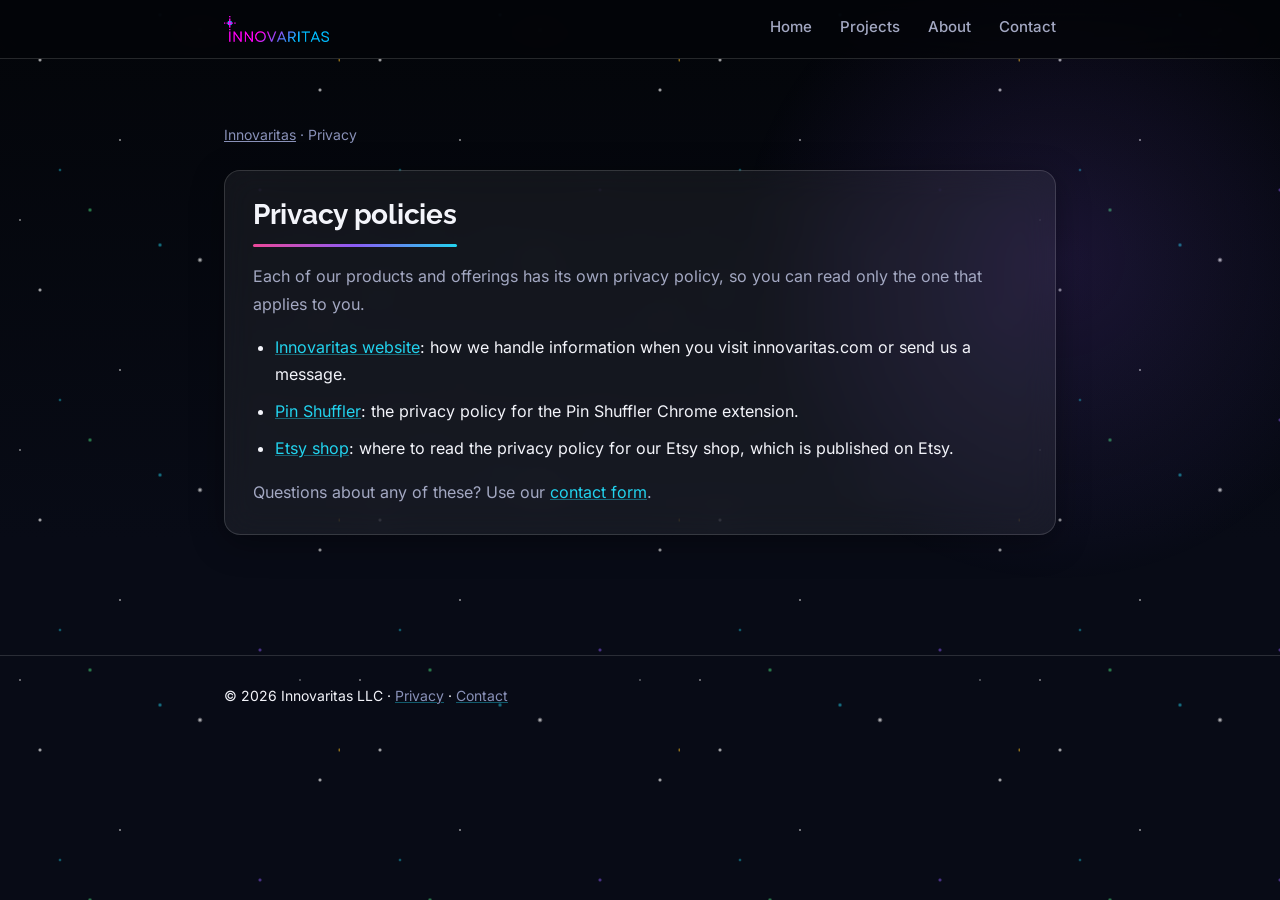
==== privacy/index.html @ 119f48ad "Add privacy policy pages, self-host fonts, and update footers - Add /privacy/ index, website policy," ====
<!DOCTYPE html>
<html lang="en">
<head>
  <meta charset="UTF-8" />
  <meta name="viewport" content="width=device-width, initial-scale=1.0" />
  <meta name="description" content="Privacy policies for Innovaritas LLC: the website, Pin Shuffler, and the Etsy shop." />
  <title>Privacy Policies | Innovaritas</title>
  <link rel="icon" href="/favicon.ico?v=2" sizes="16x16 32x32 48x48" />
  <link rel="icon" type="image/png" href="/assets/favicon-32.png?v=2" sizes="32x32" />
  <link rel="icon" type="image/png" href="/assets/favicon.png?v=2" sizes="512x512" />
  <link rel="apple-touch-icon" href="/assets/apple-touch-icon.png?v=2" />
  <link rel="stylesheet" href="/assets/style.css" />
</head>
<body>

  <a href="#main-content" class="skip-link">Skip to main content</a>

  <header class="site-header">
    <div class="wrap">
      <a class="logo" href="/"><img src="/assets/logo.png" alt="Innovaritas" /></a>
      <nav class="site-nav">
        <a href="/">Home</a>
        <a href="/projects.html">Projects</a>
        <a href="/about.html">About</a>
        <a href="/contact.html">Contact</a>
      </nav>
    </div>
  </header>

  <main id="main-content">
    <div class="wrap">

      <p class="crumb"><a href="/">Innovaritas</a> · Privacy</p>

      <div class="card policy">

        <h1 style="font-size:28px;">Privacy policies</h1>

        <p>Each of our products and offerings has its own privacy policy, so you can read only the one that applies to you.</p>

        <ul>
          <li><a href="/privacy/innovaritas.html">Innovaritas website</a>: how we handle information when you visit innovaritas.com or send us a message.</li>
          <li><a href="/privacy/pin-shuffler.html">Pin Shuffler</a>: the privacy policy for the Pin Shuffler Chrome extension.</li>
          <li><a href="/privacy/etsy-shop.html">Etsy shop</a>: where to read the privacy policy for our Etsy shop, which is published on Etsy.</li>
        </ul>

        <p>Questions about any of these? Use our <a href="/contact.html">contact form</a>.</p>

      </div>

    </div>
  </main>

  <footer class="site-footer">
    <div class="wrap">
      <p>© 2026 Innovaritas LLC · <a href="/privacy/">Privacy</a> · <a href="/contact.html">Contact</a></p>
    </div>
  </footer>

</body>
</html>
---- assets/style.css ----
/* Innovaritas site stylesheet — dark / futuristic / glassmorphism theme.
   Colors and type are the confirmed brand system:
   gradient magenta -> purple -> cyan, deep navy background,
   frosted-glass cards, Raleway headings + Inter body. */

/* Self-hosted fonts (latin subset, from Fontsource 5.3.0). Licenses: assets/fonts/*-OFL-LICENSE.txt */
@font-face {
  font-family: "Inter";
  font-style: normal;
  font-weight: 400;
  font-display: swap;
  src: url("/assets/fonts/inter-latin-400-normal.woff2") format("woff2");
  unicode-range: U+0000-00FF,U+0131,U+0152-0153,U+02BB-02BC,U+02C6,U+02DA,U+02DC,U+0304,U+0308,U+0329,U+2000-206F,U+20AC,U+2122,U+2191,U+2193,U+2212,U+2215,U+FEFF,U+FFFD;
}
@font-face {
  font-family: "Inter";
  font-style: normal;
  font-weight: 500;
  font-display: swap;
  src: url("/assets/fonts/inter-latin-500-normal.woff2") format("woff2");
  unicode-range: U+0000-00FF,U+0131,U+0152-0153,U+02BB-02BC,U+02C6,U+02DA,U+02DC,U+0304,U+0308,U+0329,U+2000-206F,U+20AC,U+2122,U+2191,U+2193,U+2212,U+2215,U+FEFF,U+FFFD;
}
@font-face {
  font-family: "Inter";
  font-style: normal;
  font-weight: 600;
  font-display: swap;
  src: url("/assets/fonts/inter-latin-600-normal.woff2") format("woff2");
  unicode-range: U+0000-00FF,U+0131,U+0152-0153,U+02BB-02BC,U+02C6,U+02DA,U+02DC,U+0304,U+0308,U+0329,U+2000-206F,U+20AC,U+2122,U+2191,U+2193,U+2212,U+2215,U+FEFF,U+FFFD;
}
@font-face {
  font-family: "Inter";
  font-style: normal;
  font-weight: 700;
  font-display: swap;
  src: url("/assets/fonts/inter-latin-700-normal.woff2") format("woff2");
  unicode-range: U+0000-00FF,U+0131,U+0152-0153,U+02BB-02BC,U+02C6,U+02DA,U+02DC,U+0304,U+0308,U+0329,U+2000-206F,U+20AC,U+2122,U+2191,U+2193,U+2212,U+2215,U+FEFF,U+FFFD;
}
@font-face {
  font-family: "Raleway";
  font-style: normal;
  font-weight: 600;
  font-display: swap;
  src: url("/assets/fonts/raleway-latin-600-normal.woff2") format("woff2");
  unicode-range: U+0000-00FF,U+0131,U+0152-0153,U+02BB-02BC,U+02C6,U+02DA,U+02DC,U+0304,U+0308,U+0329,U+2000-206F,U+20AC,U+2122,U+2191,U+2193,U+2212,U+2215,U+FEFF,U+FFFD;
}
@font-face {
  font-family: "Raleway";
  font-style: normal;
  font-weight: 700;
  font-display: swap;
  src: url("/assets/fonts/raleway-latin-700-normal.woff2") format("woff2");
  unicode-range: U+0000-00FF,U+0131,U+0152-0153,U+02BB-02BC,U+02C6,U+02DA,U+02DC,U+0304,U+0308,U+0329,U+2000-206F,U+20AC,U+2122,U+2191,U+2193,U+2212,U+2215,U+FEFF,U+FFFD;
}
@font-face {
  font-family: "Raleway";
  font-style: normal;
  font-weight: 800;
  font-display: swap;
  src: url("/assets/fonts/raleway-latin-800-normal.woff2") format("woff2");
  unicode-range: U+0000-00FF,U+0131,U+0152-0153,U+02BB-02BC,U+02C6,U+02DA,U+02DC,U+0304,U+0308,U+0329,U+2000-206F,U+20AC,U+2122,U+2191,U+2193,U+2212,U+2215,U+FEFF,U+FFFD;
}


:root {
  --magenta: #ec4899;
  --purple: #8b5cf6;
  --cyan: #22d3ee;
  --grad: linear-gradient(90deg, var(--magenta), var(--purple), var(--cyan));

  --bg-top: #030509;
  --bg-bottom: #080b16;

  --yellow: #fbbf24;
  --green: #4ade80;
  --orange: #fb923c;
  --red: #f43f5e;

  --text: #f3f4fa;
  --muted: #a3a8c2;
  /* Slightly lighter than the original design-system value so footer/meta
     text still clears WCAG AA (4.5:1) contrast when it sits on a glass
     card, not just on the plain background. */
  --muted-soft: #8991b8;

  --glass-bg: rgba(255, 255, 255, 0.06);
  --glass-bg-strong: rgba(255, 255, 255, 0.09);
  --glass-border: rgba(255, 255, 255, 0.14);

  --max-width: 880px;
  --radius: 16px;
}

* {
  box-sizing: border-box;
}

html {
  scroll-behavior: smooth;
}

/* Respect the OS-level "reduce motion" preference: turn off smooth
   scrolling and hover/transition animation for anyone who has that on. */
@media (prefers-reduced-motion: reduce) {
  html {
    scroll-behavior: auto;
  }

  * {
    animation-duration: 0.001ms !important;
    animation-iteration-count: 1 !important;
    transition-duration: 0.001ms !important;
    scroll-behavior: auto !important;
  }
}

/* Visible keyboard-focus ring, styled to match the brand instead of
   relying on (and possibly fighting with) each browser's default. Only
   shows for keyboard/assistive-tech focus, not mouse clicks. */
a:focus-visible,
button:focus-visible {
  outline: 2px solid var(--cyan);
  outline-offset: 3px;
  border-radius: 2px;
}

/* "Skip to content" link: invisible until a keyboard user tabs to it,
   then it jumps straight past the header/nav to the main content. */
.skip-link {
  position: absolute;
  left: 16px;
  top: -60px;
  z-index: 100;
  background: var(--bg-bottom);
  color: var(--text);
  border: 1px solid var(--glass-border);
  padding: 10px 18px;
  border-radius: 8px;
  text-decoration: none;
  font-size: 14px;
  font-weight: 600;
  transition: top 0.2s ease;
}

.skip-link:focus {
  top: 16px;
}

body {
  margin: 0;
  font-family: "Inter", -apple-system, BlinkMacSystemFont, "Segoe UI", Roboto, sans-serif;
  color: var(--text);
  background: linear-gradient(180deg, var(--bg-top), var(--bg-bottom) 60%);
  background-attachment: fixed;
  line-height: 1.7;
  min-height: 100vh;
  position: relative;
}

/* Starfield: layered soft dots, tiled, fixed behind all content */
body::before {
  content: "";
  position: fixed;
  inset: 0;
  z-index: -1;
  pointer-events: none;
  background-image:
    radial-gradient(2.2px 2.2px at 40px 60px, rgba(255, 255, 255, 1), transparent),
    radial-gradient(1.6px 1.6px at 120px 140px, rgba(255, 255, 255, 0.85), transparent),
    radial-gradient(2.8px 2.8px at 200px 30px, rgba(255, 255, 255, 0.95), transparent),
    radial-gradient(2.2px 2.2px at 260px 190px, rgba(139, 92, 246, 0.8), transparent),
    radial-gradient(2.2px 2.2px at 320px 90px, rgba(255, 255, 255, 1), transparent),
    radial-gradient(1.6px 1.6px at 20px 220px, rgba(255, 255, 255, 0.75), transparent),
    radial-gradient(1.8px 1.8px at 60px 170px, rgba(34, 211, 238, 0.7), transparent),
    radial-gradient(1.4px 1.4px at 300px 220px, rgba(255, 255, 255, 0.6), transparent),
    radial-gradient(2.4px 2.4px at 340px 60px, rgba(251, 191, 36, 0.85), transparent),
    radial-gradient(2.4px 2.4px at 90px 210px, rgba(74, 222, 128, 0.8), transparent),
    radial-gradient(2.4px 2.4px at 220px 235px, rgba(236, 72, 153, 0.75), transparent),
    radial-gradient(2.4px 2.4px at 160px 15px, rgba(34, 211, 238, 0.75), transparent);
  background-repeat: repeat;
  background-size: 340px 230px;
  opacity: 0.9;
}

/* Soft gradient glow accent, purely decorative */
body::after {
  content: "";
  position: fixed;
  top: -10%;
  right: -10%;
  z-index: -1;
  width: 60vw;
  height: 60vw;
  max-width: 700px;
  max-height: 700px;
  background: radial-gradient(circle, rgba(139, 92, 246, 0.16), transparent 65%);
  pointer-events: none;
}

.wrap {
  max-width: var(--max-width);
  margin: 0 auto;
  padding: 0 24px;
}

h1, h2, h3, h4 {
  font-family: "Raleway", "Inter", sans-serif;
  font-weight: 700;
  letter-spacing: -0.01em;
  margin: 0 0 16px;
  color: var(--text);
}

/* ---------- Header ---------- */

header.site-header {
  position: sticky;
  top: 0;
  z-index: 20;
  background: rgba(3, 5, 9, 0.75);
  backdrop-filter: blur(14px);
  -webkit-backdrop-filter: blur(14px);
  border-bottom: 1px solid var(--glass-border);
}

header.site-header .wrap {
  display: flex;
  align-items: center;
  justify-content: space-between;
  flex-wrap: wrap;
  gap: 12px;
  padding-top: 14px;
  padding-bottom: 14px;
}

.logo {
  display: flex;
  align-items: center;
}

.logo img {
  height: 26px;
  width: auto;
  display: block;
}

nav.site-nav {
  display: flex;
  gap: 28px;
  flex-wrap: wrap;
}

nav.site-nav a {
  color: var(--muted);
  text-decoration: none;
  font-size: 15px;
  font-weight: 500;
  position: relative;
  padding-bottom: 4px;
  transition: color 0.2s ease;
}

nav.site-nav a:hover {
  color: var(--text);
}

nav.site-nav a.active {
  color: var(--text);
}

nav.site-nav a.active::after {
  content: "";
  position: absolute;
  left: 0;
  right: 0;
  bottom: -2px;
  height: 2px;
  border-radius: 2px;
  background: var(--grad);
}

/* ---------- Main content ---------- */

main {
  padding: 64px 0 96px;
  position: relative;
  z-index: 1;
}

h1 {
  font-size: 40px;
  line-height: 1.15;
  color: var(--text);
  display: inline-block;
  position: relative;
  padding-bottom: 16px;
}

h1::after {
  content: "";
  position: absolute;
  left: 0;
  right: 0;
  bottom: 0;
  height: 3px;
  border-radius: 2px;
  background: var(--grad);
}

h2 {
  font-size: 22px;
  margin: 48px 0 14px;
}

h3 {
  font-size: 19px;
  margin: 0 0 8px;
}

p {
  margin: 0 0 16px;
  color: var(--text);
}

.lede {
  font-size: 18px;
  color: var(--muted);
  max-width: 60ch;
}

a {
  color: var(--cyan);
  text-decoration-color: rgba(34, 211, 238, 0.4);
}

a:hover {
  text-decoration-color: currentColor;
}

/* ---------- Glass components ---------- */

.card {
  background: var(--glass-bg);
  border: 1px solid var(--glass-border);
  border-radius: var(--radius);
  backdrop-filter: blur(16px);
  -webkit-backdrop-filter: blur(16px);
  box-shadow: 0 8px 32px rgba(0, 0, 0, 0.35);
}

.card {
  padding: 28px;
  margin-bottom: 24px;
  transition: transform 0.2s ease, background 0.2s ease, border-color 0.2s ease;
}

.card:hover {
  background: var(--glass-bg-strong);
  border-color: rgba(255, 255, 255, 0.22);
  transform: translateY(-2px);
}

.card h3 {
  margin-top: 4px;
}

.project-logo {
  height: 38px;
  width: auto;
  display: block;
  margin: 2px 0 18px;
}

/* CTA pill: glass "badge button" matching the Pin Shuffler Pinterest
   marketing pins (icon + name + store line, rounded-full glass card). */
.cta-pill {
  display: inline-flex;
  align-items: center;
  gap: 14px;
  padding: 10px 22px 10px 10px;
  margin: 4px 0 18px;
  border-radius: 999px;
  background: rgba(255, 255, 255, 0.08);
  border: 1px solid rgba(255, 255, 255, 0.28);
  backdrop-filter: blur(16px);
  -webkit-backdrop-filter: blur(16px);
  text-decoration: none;
  transition: background 0.2s ease, border-color 0.2s ease, transform 0.2s ease;
}

.cta-pill:hover {
  background: rgba(255, 255, 255, 0.14);
  border-color: rgba(255, 255, 255, 0.42);
  transform: translateY(-2px);
}

.cta-pill-icon {
  width: 52px;
  height: 52px;
  flex-shrink: 0;
  display: block;
}

.cta-pill-text {
  display: flex;
  flex-direction: column;
  line-height: 1.35;
}

.cta-pill-title {
  font-family: "Raleway", "Inter", sans-serif;
  font-weight: 800;
  font-size: 17px;
  color: var(--text);
}

.cta-pill-sub {
  font-size: 13px;
  color: #EAE2FA;
}

.screenshot {
  display: block;
  width: 100%;
  height: auto;
  border-radius: 12px;
  border: 1px solid var(--glass-border);
  margin: 4px 0 18px;
}

/* Visually hidden but still readable by screen readers — used when a
   heading's text is already shown as part of a logo image. */
.sr-only {
  position: absolute;
  width: 1px;
  height: 1px;
  padding: 0;
  margin: -1px;
  overflow: hidden;
  clip: rect(0, 0, 0, 0);
  white-space: nowrap;
  border: 0;
}

.card-head h3 {
  margin-top: 0;
}

.card p {
  color: var(--muted);
  margin-bottom: 12px;
}

.card p:last-child {
  margin-bottom: 0;
}

.badge {
  display: block;
  width: fit-content;
  font-size: 11px;
  font-weight: 700;
  letter-spacing: 0.04em;
  text-transform: uppercase;
  padding: 4px 12px;
  border-radius: 999px;
  margin-bottom: 12px;
  border: 1px solid transparent;
}

.badge.live {
  color: var(--green);
  background: rgba(74, 222, 128, 0.12);
  border-color: rgba(74, 222, 128, 0.35);
}

.badge.dev {
  color: var(--orange);
  background: rgba(251, 146, 60, 0.12);
  border-color: rgba(251, 146, 60, 0.35);
}

.badge.soon {
  color: var(--yellow);
  background: rgba(251, 191, 36, 0.12);
  border-color: rgba(251, 191, 36, 0.35);
}

.crumb {
  font-size: 14px;
  color: var(--muted-soft);
  margin-bottom: 24px;
}

.crumb a {
  color: var(--muted-soft);
  text-decoration: underline;
}

ul.plain {
  padding-left: 20px;
}

ul.plain li {
  margin-bottom: 8px;
  color: var(--text);
}

/* ---------- Long-form / policy content ---------- */

code {
  background: rgba(255, 255, 255, 0.08);
  padding: 1px 6px;
  border-radius: 4px;
  font-size: 0.9em;
  color: var(--text);
}

hr {
  border: none;
  border-top: 1px solid var(--glass-border);
  margin: 40px 0 20px;
}

.meta {
  color: var(--muted-soft);
  font-size: 14px;
}

.policy ul,
.policy ol {
  padding-left: 22px;
}

.policy li {
  margin-bottom: 10px;
  color: var(--text);
}

.policy h2:first-of-type {
  margin-top: 8px;
}

/* ---------- Footer ---------- */

footer.site-footer {
  position: relative;
  z-index: 1;
  border-top: 1px solid var(--glass-border);
  padding: 28px 0;
  color: var(--muted-soft);
  font-size: 14px;
}

footer.site-footer a {
  color: var(--muted-soft);
}

footer.site-footer a:hover {
  color: var(--muted);
}

/* ---------- Homepage hero ---------- */

.hero-grid {
  display: grid;
  grid-template-columns: 1.1fr 0.9fr;
  gap: 48px;
  align-items: center;
  padding: 8px 0 4px;
}

.hero-copy .hero-heading {
  display: block;
  font-size: 44px;
  line-height: 1.18;
  padding-bottom: 0;
  margin-bottom: 20px;
}

.hero-copy .hero-heading::after {
  content: none;
}

.hero-underline {
  text-decoration: underline;
  text-decoration-color: var(--yellow);
  text-decoration-thickness: 4px;
  text-underline-offset: 6px;
}

.hero-copy .lede {
  max-width: 46ch;
  margin-bottom: 28px;
}

.hero-cta-row {
  display: flex;
  flex-wrap: wrap;
  gap: 14px;
}

.hero-cta-row .btn {
  background:
    linear-gradient(rgba(5, 7, 14, 0.92), rgba(5, 7, 14, 0.92)) padding-box,
    var(--grad) border-box;
  border: 1px solid transparent;
  color: var(--text);
}

.hero-cta-row .btn:hover {
  filter: none;
  box-shadow: 0 10px 26px -10px rgba(139, 92, 246, 0.55);
}

.hero-cta-row .btn-secondary {
  background: transparent;
  border: 1px solid var(--glass-border);
  color: var(--text);
}

.hero-cta-row .btn-secondary:hover {
  filter: none;
  background: rgba(255, 255, 255, 0.08);
  border-color: rgba(255, 255, 255, 0.32);
}

/* Card stack: Pin Shuffler (live) starts centered, with the two
   "in progress" placeholders fanned one on each side, like a hand of
   cards. Every card is a real <button> — click (or Tab + Enter/Space) a
   side card to bring it to the center; click the centered card again to
   open its project, for the one card that has somewhere to go. Layout
   defaults (data-pos) are set directly in the HTML too, so the fan still
   looks right even if hero-stack.js fails to load; only the click
   interaction depends on the script. */
.hero-stack {
  position: relative;
  height: 340px;
}

.stack-card {
  position: absolute;
  top: 50%;
  left: 50%;
  width: 210px;
  aspect-ratio: 2 / 3;
  margin: 0;
  padding: 24px;
  border-radius: var(--radius);
  border: 1px solid var(--glass-border);
  background: var(--glass-bg);
  backdrop-filter: blur(16px);
  -webkit-backdrop-filter: blur(16px);
  box-shadow: 0 12px 36px rgba(0, 0, 0, 0.4);
  font: inherit;
  color: inherit;
  text-align: center;
  cursor: pointer;
  transition: transform 0.4s cubic-bezier(0.2, 0.8, 0.2, 1), opacity 0.3s ease;
}

.stack-card:focus-visible {
  outline: 2px solid var(--cyan);
  outline-offset: 3px;
  border-radius: var(--radius);
}

.stack-card[data-pos="center"] {
  transform: translate(-50%, -50%) rotate(0deg) scale(1);
  z-index: 3;
  opacity: 1;
}

.stack-card[data-pos="center"]:not([data-href]) {
  cursor: default;
}

.stack-card[data-pos="left"] {
  transform: translate(-50%, -50%) translate(-118px, 16px) rotate(-9deg) scale(0.86);
  z-index: 1;
  opacity: 0.75;
}

.stack-card[data-pos="right"] {
  transform: translate(-50%, -50%) translate(118px, 16px) rotate(9deg) scale(0.86);
  z-index: 1;
  opacity: 0.75;
}

.stack-card[data-pos="left"]:hover,
.stack-card[data-pos="right"]:hover,
.stack-card[data-pos="left"]:focus-visible,
.stack-card[data-pos="right"]:focus-visible {
  opacity: 1;
}

.stack-live {
  padding: 0;
  overflow: hidden;
}

.stack-live img {
  display: block;
  width: 100%;
  height: 100%;
  object-fit: cover;
}

.stack-ghost {
  display: flex;
  flex-direction: column;
  align-items: center;
  justify-content: center;
  gap: 6px;
  border-style: dashed;
  background: rgba(255, 255, 255, 0.03);
}

.stack-caption {
  position: absolute;
  left: 8px;
  bottom: 8px;
  display: inline-flex;
  align-items: center;
  gap: 6px;
  padding: 5px 12px 5px 8px;
  border-radius: 999px;
  background: rgba(3, 5, 9, 0.72);
  border: 1px solid rgba(255, 255, 255, 0.22);
  backdrop-filter: blur(8px);
  -webkit-backdrop-filter: blur(8px);
  font-size: 12px;
  font-weight: 600;
  color: var(--text);
}

.stack-caption .dot {
  width: 6px;
  height: 6px;
  border-radius: 50%;
  background: var(--green);
  box-shadow: 0 0 6px var(--green);
}

.ghost-name {
  font-family: "Raleway", "Inter", sans-serif;
  font-weight: 700;
  font-size: 14px;
  color: var(--text);
}

.ghost-tagline {
  font-size: 12px;
  color: var(--muted-soft);
  line-height: 1.4;
}

@media (max-width: 760px) {
  .hero-grid {
    grid-template-columns: 1fr;
    gap: 40px;
  }

  .hero-copy .hero-heading {
    font-size: 34px;
  }

  .hero-stack {
    height: 300px;
  }

  .stack-card {
    width: 170px;
  }

  .stack-card[data-pos="left"] {
    transform: translate(-50%, -50%) translate(-88px, 14px) rotate(-9deg) scale(0.86);
  }

  .stack-card[data-pos="right"] {
    transform: translate(-50%, -50%) translate(88px, 14px) rotate(9deg) scale(0.86);
  }
}

/* Narrow phones (and any browser zoomed in enough to reach an equivalent
   width, per WCAG's 320px reflow checkpoint): the 760px breakpoint's fan
   spread pushes the outer two cards partly off-screen below ~355px wide.
   Pull the side cards in closer so all three stay fully on screen, without
   changing anything above this width. */
@media (max-width: 380px) {
  .stack-card[data-pos="left"] {
    transform: translate(-50%, -50%) translate(-64px, 14px) rotate(-9deg) scale(0.86);
  }

  .stack-card[data-pos="right"] {
    transform: translate(-50%, -50%) translate(64px, 14px) rotate(9deg) scale(0.86);
  }
}

/* ---------- Responsive ---------- */

@media (max-width: 640px) {
  h1 {
    font-size: 32px;
  }

  main {
    padding: 44px 0 72px;
  }

  header.site-header .wrap {
    justify-content: center;
    text-align: center;
  }

  nav.site-nav {
    justify-content: center;
    gap: 18px;
  }
}

/* ---------- Contact form ---------- */

.contact-form .field {
  margin-bottom: 20px;
}

/* Labels use full --text rather than --muted so they stay well clear of
   the WCAG AA 4.5:1 bar against the glass card behind them. */
.contact-form label {
  display: block;
  margin-bottom: 6px;
  font-size: 14px;
  font-weight: 600;
  color: var(--text);
}

.contact-form input,
.contact-form select,
.contact-form textarea {
  width: 100%;
  box-sizing: border-box;
  padding: 12px 14px;
  font-family: inherit;
  font-size: 16px;
  line-height: 1.5;
  color: var(--text);
  background: rgba(255, 255, 255, 0.04);
  border: 1px solid var(--glass-border);
  border-radius: 10px;
  transition: border-color 0.2s ease, background 0.2s ease;
}

/* Native dropdown with a custom arrow. color-scheme: dark keeps the open
   list readable in dark mode; the option colors cover browsers that ignore it. */
.contact-form select {
  appearance: none;
  -webkit-appearance: none;
  color-scheme: dark;
  padding-right: 42px;
  cursor: pointer;
  background-image: url("data:image/svg+xml,%3Csvg xmlns='http://www.w3.org/2000/svg' width='14' height='9' viewBox='0 0 14 9' fill='none' stroke='%23f3f4fa' stroke-width='2' stroke-linecap='round' stroke-linejoin='round'%3E%3Cpath d='M1 1.5l6 6 6-6'/%3E%3C/svg%3E");
  background-repeat: no-repeat;
  background-position: right 16px center;
}

.contact-form select option {
  background: #0d1120;
  color: var(--text);
}

.contact-form textarea {
  resize: vertical;
  min-height: 140px;
}

/* --muted-soft is the lightest tone that still clears AA; anything dimmer
   makes placeholder text fail contrast on this background. */
.contact-form input::placeholder,
.contact-form textarea::placeholder {
  color: var(--muted-soft);
}

/* Plain :focus, not :focus-visible — text fields warrant a visible focus
   indicator for mouse users too, not only keyboard navigation. */
.contact-form input:focus,
.contact-form select:focus,
.contact-form textarea:focus {
  outline: 2px solid var(--cyan);
  outline-offset: 2px;
  border-color: transparent;
  background: rgba(255, 255, 255, 0.07);
}

.btn {
  display: inline-block;
  padding: 13px 30px;
  font-family: inherit;
  font-size: 15px;
  font-weight: 700;
  color: #0b0616;
  background: var(--grad);
  border: 0;
  border-radius: 10px;
  cursor: pointer;
  text-decoration: none;
  transition: transform 0.2s ease, filter 0.2s ease;
}

.btn:hover {
  filter: brightness(1.1);
  transform: translateY(-2px);
}

/* Honeypot: hidden from everyone. Bots fill it in and get discarded;
   the field is also aria-hidden and untabbable in the markup so it is
   never announced to or reachable by assistive tech. */
.hp {
  display: none;
}

/* Short privacy note above the contact form's submit button. */
.contact-form .form-note {
  margin: 4px 0 16px;
  font-size: 14px;
  color: var(--muted);
}
.contact-form .form-note a {
  color: var(--text);
  text-decoration: underline;
}
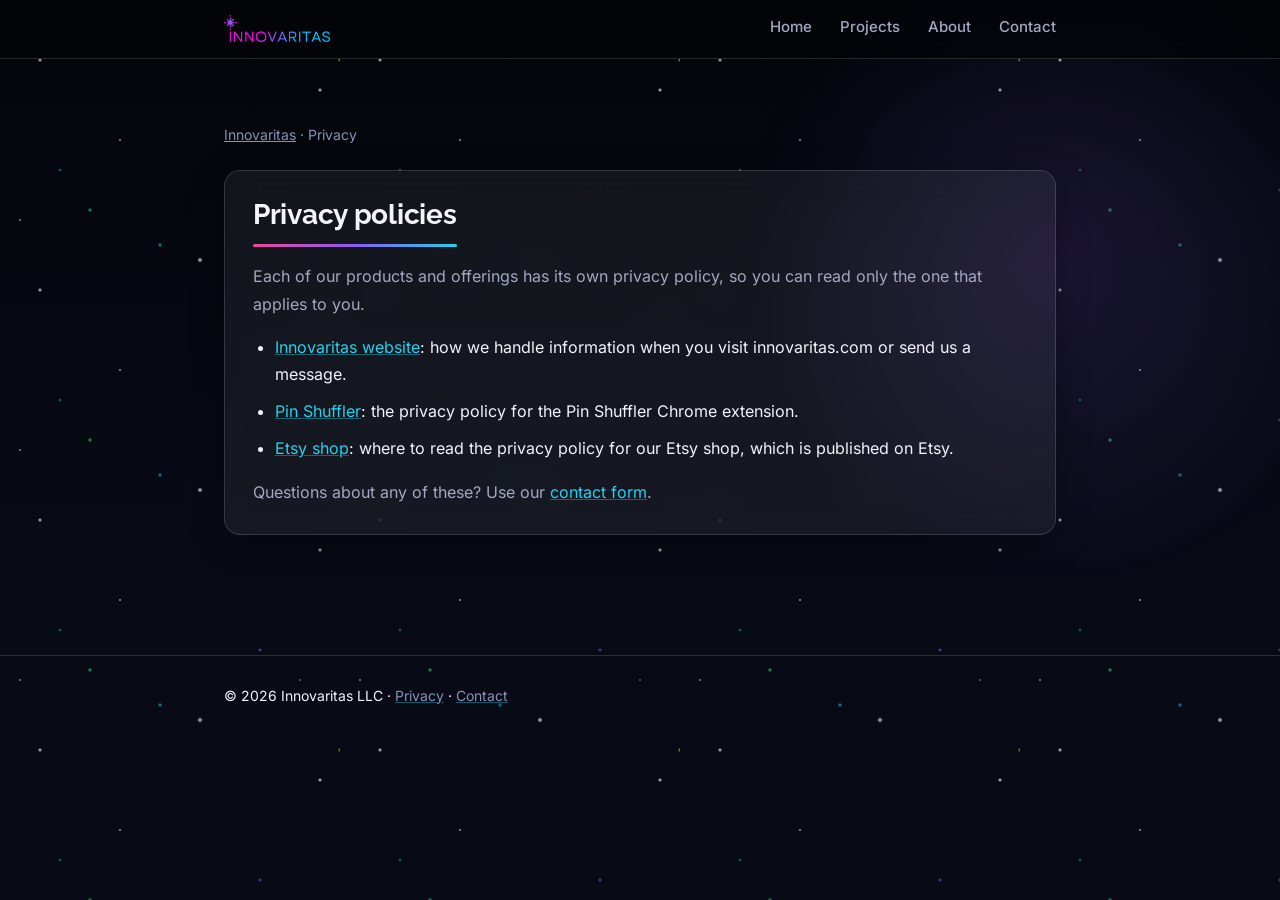
==== commit ca95f4e9: "Update logo and favicons with rebuilt sparkle - Replace logo.png (832x216), favicon.png, favicon-32." ====
--- a/privacy/index.html
+++ b/privacy/index.html
@@ -5,10 +5,10 @@
   <meta name="viewport" content="width=device-width, initial-scale=1.0" />
   <meta name="description" content="Privacy policies for Innovaritas LLC: the website, Pin Shuffler, and the Etsy shop." />
   <title>Privacy Policies | Innovaritas</title>
-  <link rel="icon" href="/favicon.ico?v=2" sizes="16x16 32x32 48x48" />
-  <link rel="icon" type="image/png" href="/assets/favicon-32.png?v=2" sizes="32x32" />
-  <link rel="icon" type="image/png" href="/assets/favicon.png?v=2" sizes="512x512" />
-  <link rel="apple-touch-icon" href="/assets/apple-touch-icon.png?v=2" />
+  <link rel="icon" href="/favicon.ico?v=3" sizes="16x16 32x32 48x48" />
+  <link rel="icon" type="image/png" href="/assets/favicon-32.png?v=3" sizes="32x32" />
+  <link rel="icon" type="image/png" href="/assets/favicon.png?v=3" sizes="512x512" />
+  <link rel="apple-touch-icon" href="/assets/apple-touch-icon.png?v=3" />
   <link rel="stylesheet" href="/assets/style.css" />
 </head>
 <body>
@@ -17,7 +17,7 @@
 
   <header class="site-header">
     <div class="wrap">
-      <a class="logo" href="/"><img src="/assets/logo.png" alt="Innovaritas" /></a>
+      <a class="logo" href="/"><img src="/assets/logo.png?v=3" alt="Innovaritas" /></a>
       <nav class="site-nav">
         <a href="/">Home</a>
         <a href="/projects.html">Projects</a>
--- a/assets/style.css
+++ b/assets/style.css
@@ -236,10 +236,13 @@
 .logo {
   display: flex;
   align-items: center;
+  /* Keeps the header the same height now that logo.png is taller (the
+     extra height is the sparkle, which may overhang slightly). */
+  height: 26px;
 }
 
 .logo img {
-  height: 26px;
+  height: 27.4px;
   width: auto;
   display: block;
 }
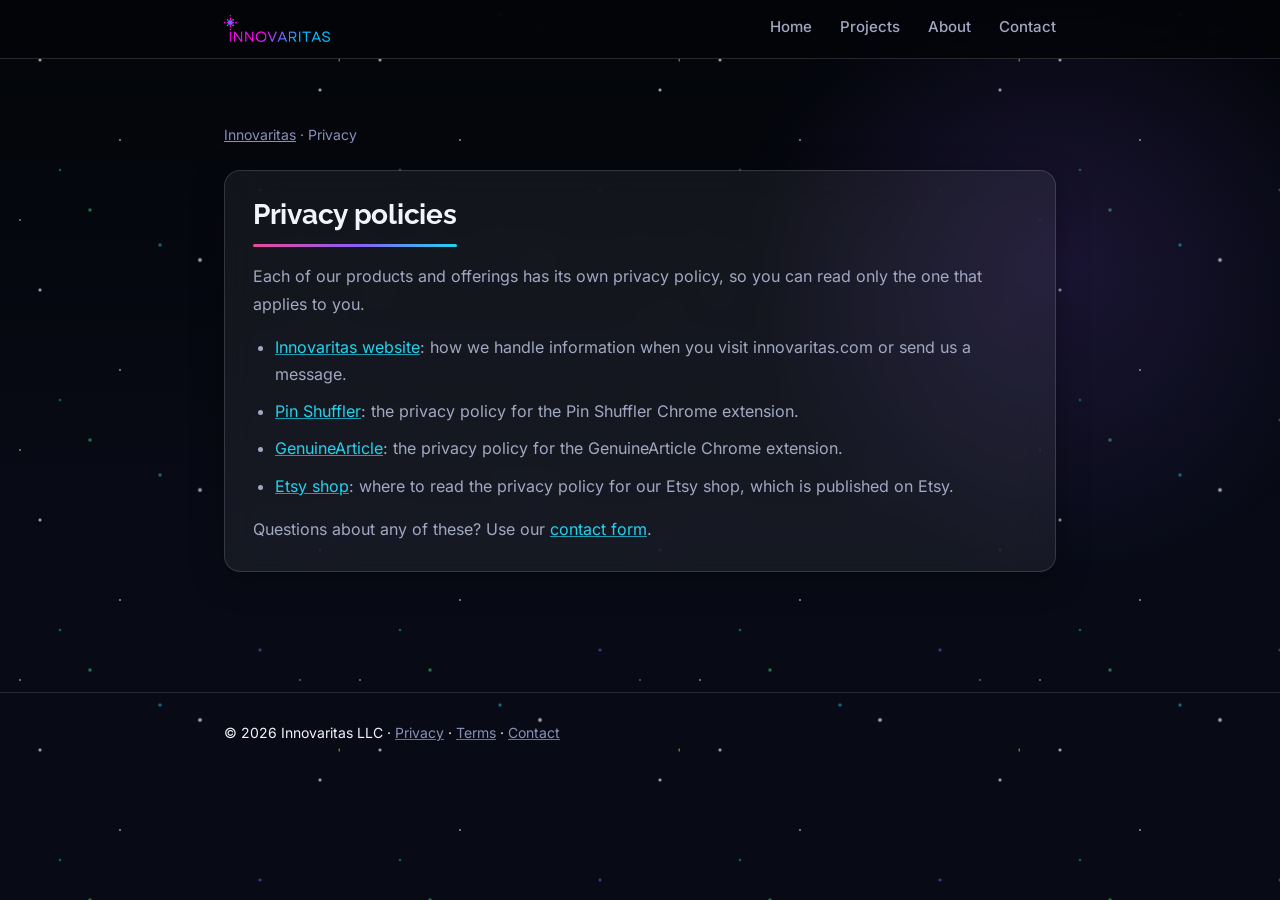
==== commit efe1a1ee: "Initial commit: Innovaritas website Co-Authored-By: Claude Sonnet 5.5 <noreply@anthropic.com>" ====
--- a/privacy/index.html
+++ b/privacy/index.html
@@ -3,7 +3,7 @@
 <head>
   <meta charset="UTF-8" />
   <meta name="viewport" content="width=device-width, initial-scale=1.0" />
-  <meta name="description" content="Privacy policies for Innovaritas LLC: the website, Pin Shuffler, and the Etsy shop." />
+  <meta name="description" content="Privacy policies for Innovaritas LLC: the website, Pin Shuffler, GenuineArticle, and the Etsy shop." />
   <title>Privacy Policies | Innovaritas</title>
   <link rel="icon" href="/favicon.ico?v=3" sizes="16x16 32x32 48x48" />
   <link rel="icon" type="image/png" href="/assets/favicon-32.png?v=3" sizes="32x32" />
@@ -30,17 +30,18 @@
   <main id="main-content">
     <div class="wrap">
 
-      <p class="crumb"><a href="/">Innovaritas</a> · Privacy</p>
+      <nav class="crumb" aria-label="Breadcrumb"><a href="/">Innovaritas</a> · <span aria-current="page">Privacy</span></nav>
 
       <div class="card policy">
 
-        <h1 style="font-size:28px;">Privacy policies</h1>
+        <h1 class="h1-compact">Privacy policies</h1>
 
         <p>Each of our products and offerings has its own privacy policy, so you can read only the one that applies to you.</p>
 
         <ul>
           <li><a href="/privacy/innovaritas.html">Innovaritas website</a>: how we handle information when you visit innovaritas.com or send us a message.</li>
           <li><a href="/privacy/pin-shuffler.html">Pin Shuffler</a>: the privacy policy for the Pin Shuffler Chrome extension.</li>
+          <li><a href="/privacy/genuinearticle.html">GenuineArticle</a>: the privacy policy for the GenuineArticle Chrome extension.</li>
           <li><a href="/privacy/etsy-shop.html">Etsy shop</a>: where to read the privacy policy for our Etsy shop, which is published on Etsy.</li>
         </ul>
 
@@ -53,7 +54,7 @@
 
   <footer class="site-footer">
     <div class="wrap">
-      <p>© 2026 Innovaritas LLC · <a href="/privacy/">Privacy</a> · <a href="/contact.html">Contact</a></p>
+      <p>© 2026 Innovaritas LLC · <a href="/privacy/">Privacy</a> · <a href="/terms/">Terms</a> · <a href="/contact.html">Contact</a></p>
     </div>
   </footer>
 
--- a/assets/style.css
+++ b/assets/style.css
@@ -333,7 +333,7 @@
 
 a {
   color: var(--cyan);
-  text-decoration-color: rgba(34, 211, 238, 0.4);
+  text-decoration-color: rgba(34, 211, 238, 0.7);
 }
 
 a:hover {
@@ -537,10 +537,17 @@
 
 .policy li {
   margin-bottom: 10px;
-  color: var(--text);
-}
-
-.policy h2:first-of-type {
+  color: var(--muted);
+}
+
+/* Bold lead-ins in list items stay bright so they still stand out. */
+.policy li strong {
+  color: var(--text);
+}
+
+/* Tight spacing only when a section heading sits directly under the page
+   title. After an intro paragraph, headings keep their normal spacing. */
+.policy h1 + h2 {
   margin-top: 8px;
 }
 
@@ -932,3 +939,13 @@
   color: var(--text);
   text-decoration: underline;
 }
+
+/* ---------- Utility classes (replace inline styles so the CSP can drop 'unsafe-inline') ---------- */
+
+.h1-compact {
+  font-size: 28px;
+}
+
+.no-bottom-margin {
+  margin-bottom: 0;
+}
